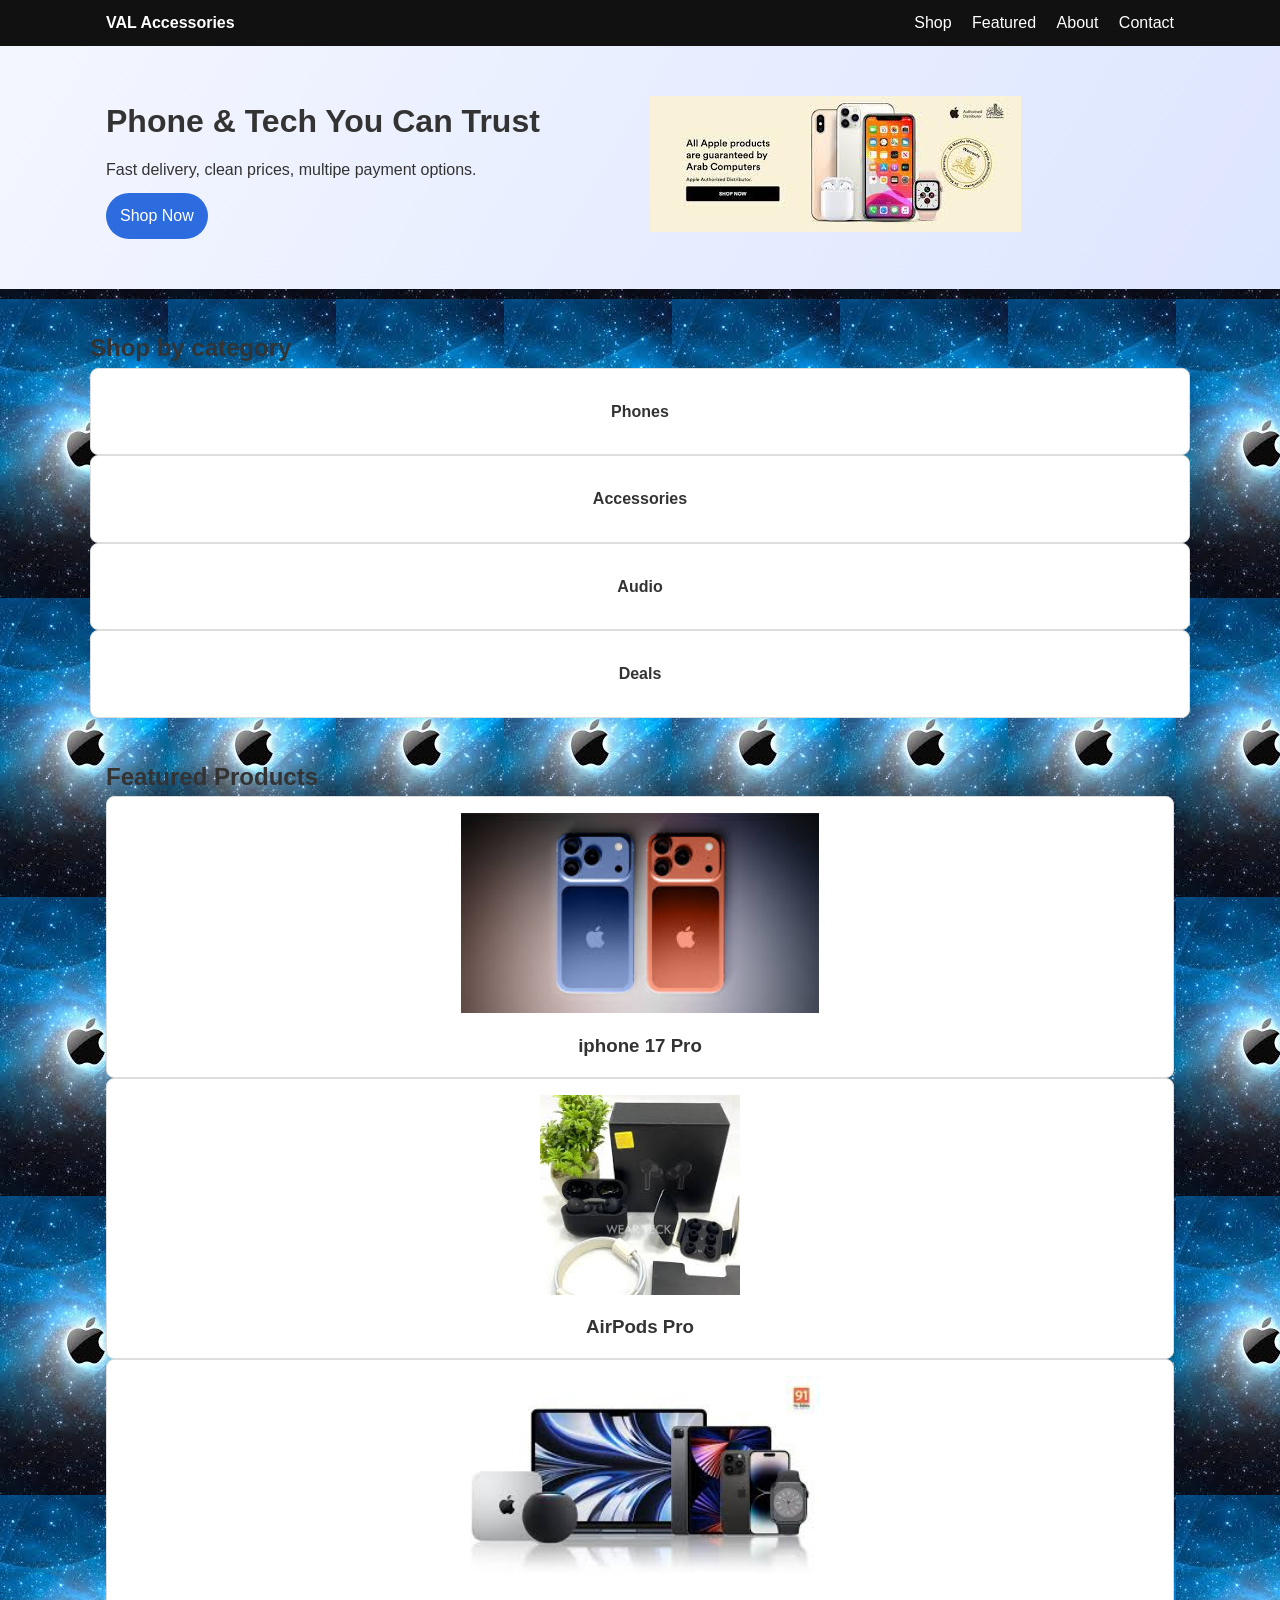
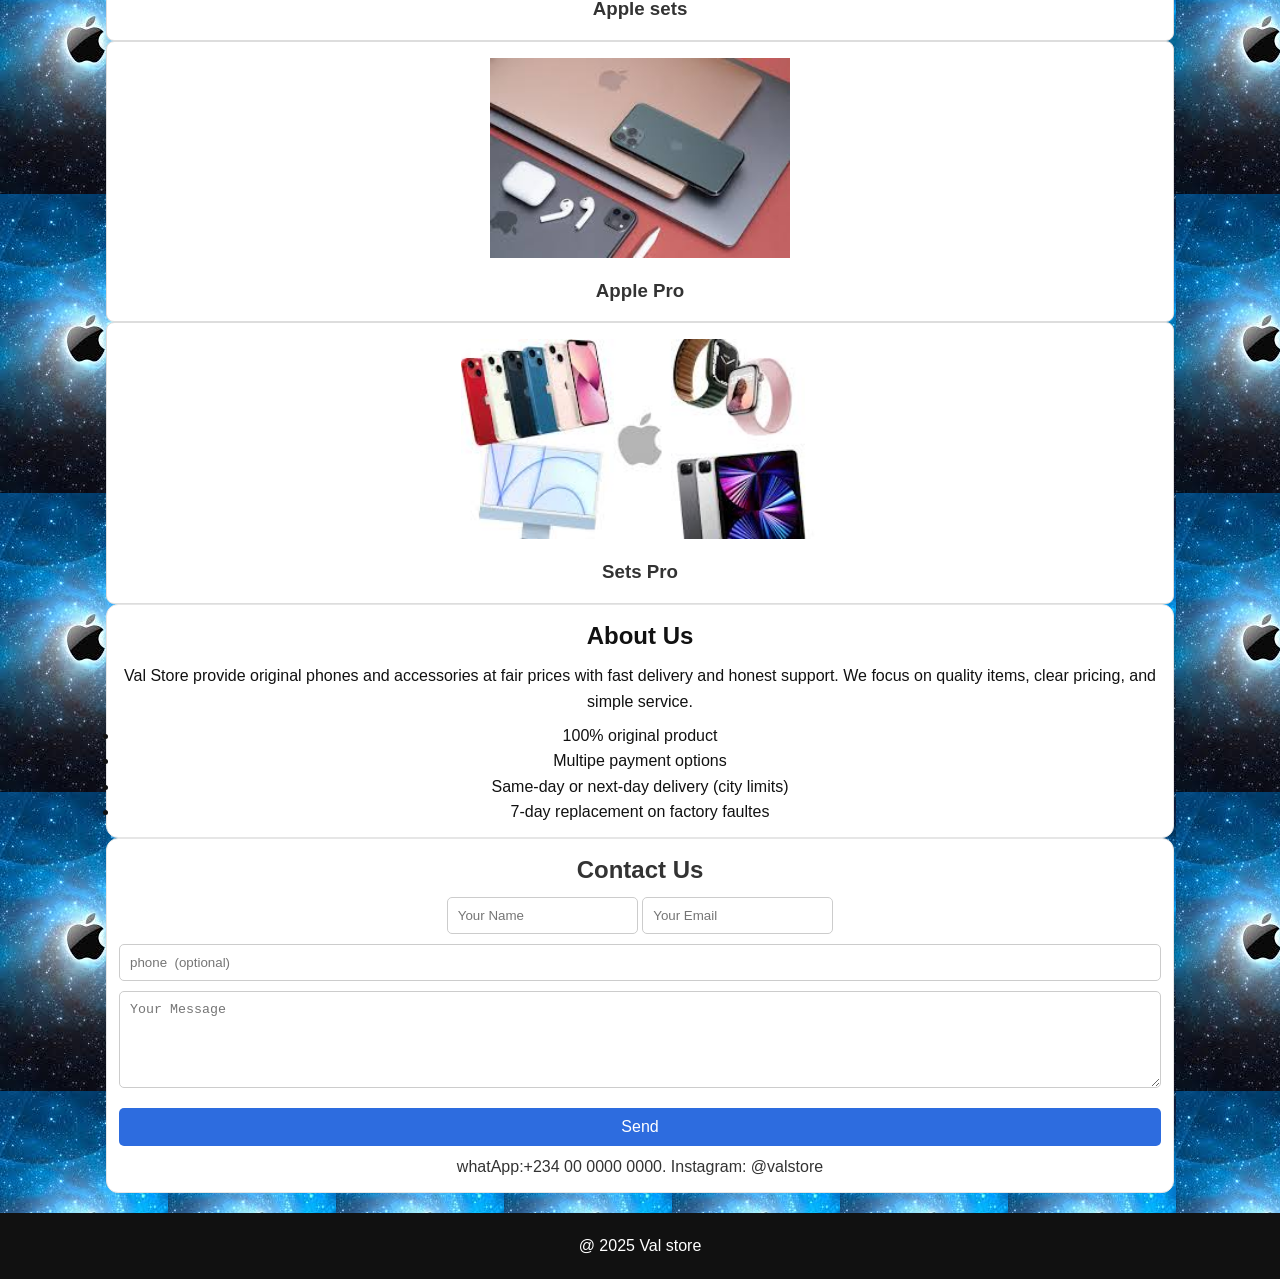
==== index.html @ 255564d1 "Add files via upload" ====
<!DOCTYPE html>
<html lang="en">
<head>
    <meta charset="UTF-8">
    <meta name="viewport" content="width=device-width, initial-scale=1.0">
    <title>Val Phone Accessories store</title> 
    <link rel="stylesheet" href="styles.css">
</head>
<body>  
    <!--HEADER-->
    <header class="site-header"> 
        <div class="container topbar"> 
            <div class="brand"> VAL Accessories</div>
            <nav class="nav"> 
                <a href="shop.html"> Shop</a>
                <a href="#featured"> Featured</a>
                <a href="about.html">About</a>
                <a href="contact.html">Contact</a>
            </nav>
        </div>
    </header> 
    <!--HERO SECTION--> 
    <section class="hero"> 
        <div class="container hero-inner"> 
            <div class="hero-text"> 
                <h2>Phone & Tech You Can Trust</h2>
                <P>Fast delivery, clean prices, multipe payment options.</P>
                <a href="shop.html" class="btn">Shop Now</a>
            </div>
        <div class="hero-img">
        <img src="banner.jpeg" alt="Hero Banner">  
        
        </div>
        </div>
    </section> 

    <!--CATEGORIES-->
    <section class="categories container" id="shop"> 
        <h2>Shop by category</h2>
        <div class="grid"> 
            <div class="cat-card">Phones</div>
            <div class="cat-card">Accessories</div>
            <div class="cat-card">Audio</div>
            <div class="cat-card">Deals</div>
        </div>
    </section>


    <!--FEATURED PRODUCTS--> 
    <section class="Featured container" id="Featured"> 
        <h2>Featured Products</h2>
        <div class="grid"> 
            <div class="product-card"> 
                <img src="iphone-17pro.jpeg" alt="iphone-17pro">
                <h3>iphone 17 Pro </h3>
                <p class="price"></p>
            </div>

            <div class="product-card"> 
                <img src="AirPods-pro.jpeg" alt="AirPods Pro">
                <h3>AirPods Pro</h3>
                <p class="price"></p>
            </div> 

           <div class="product-card"> 
                <img src="nice.jpeg" alt="AirPods Pro">
                <h3>Apple sets </h3>
                <p class="price"></p>
            </div>

            <div class="product-card"> 
                <img src="okay.jpeg" alt="AirPods Pro">
                <h3>Apple Pro</h3>
                <p class="price"></p>
            </div>

            <div class="product-card"> 
                <img src="good.jpeg" alt="AirPods Pro">
                <h3>Sets Pro</h3>
                <p class="price"></p>
            </div>
           

        </div>
    </section>  

    <!--ABOUT--> 
    <section class="section"> 
        <div class="container about-contact"> 
            <!--About-->
            <div class="card about"> 
                <h2>About Us</h2>
                <P> 
                    Val Store provide original phones and accessories at fair prices with fast delivery 
                    and honest support. We focus on quality items, clear pricing, and simple service.
                </P>
                <ul class="bullets"> 
                    <li>100% original product</li>
                    <li>Multipe payment options</li>
                    <li>Same-day or next-day delivery (city limits)</li>
                    <li>7-day replacement on factory faultes</li>
                </ul>
            </div>
        

    <!--Contact--> 
    <div class="card contact"> 
        <h2>Contact Us </h2>
        <form class="contact-form" action="#" method="post"> 
            <div class="grid2"> 
                <input type="text" name="name" placeholder="Your Name" required>
                <input type="email" name="email" placeholder="Your Email" required>
            </div>
            <input type="tel" name="phone" placeholder="phone  (optional)">
            <textarea name="message" rows="5" placeholder="Your Message" required></textarea>
            <button type="submit" class="btn">Send</button>
        </form>
        <div class="small print"> 
            whatApp:<a href="https://wa.me/2340000000000" target="_blank">+234 00 0000 0000</a>. 
            Instagram: <a href="#" target="_blank">@valstore</a>
        </div>
    </div>
        </div>
    </section>

    <!--FOOTER--> 
    <footer class="site-footer"> 
        <div class="container"> 
            <p>@ 2025 Val store</p>
        </div>
    </footer> 
    <script src="app.js"></script>
</body>
</html>
---- styles.css ----
/*Reset*/ 
 * { box-sizing: border-box; margin: 0; padding: 0;}
 body { font-family: Arial, sans-serif; background: #f4f4f9; color:#333; line-height: 1.6;}
 a { text-decoration: none; color:inherit;} 

 /*Container*/ 
 .container { max-width: 1100px; margin: 0 auto; padding: 0 16px; } 

 /*Header*/ 
 .site-header { background: #111; color: #fff; padding: 10px 0;}
 .site-header .container { display: flex; justify-content: space-between; align-items: center;}
 .nav a { margin-left: 16px; color: #fff; font-weight: 500;}
 .nav a:hover { text-decoration: underline;} 

 /*Hero*/ 
 .hero { background: linear-gradient(120deg,#f4f6ff, #dce6ff); padding: 50px 0;}
 .hero-inner { display: grid; grid-template-columns: 1fr 1fr; gap: 20px; align-items: center;}
 .hero-text h2 { font-size: 2rem; margin-bottom: 10px;}
 .btn { display: inline-block; background: #2d6cdf; color: #fff; padding: 12px 24px; border-radius: 5px; font-size: 1rem; margin-top: 10px;}
 .btn:hover { background: #234da0;}

 
 /*categories*/ 
 .categories { padding: 40px 0;}
 .categories.grid { display: grid; grid-template-columns: repeat(4, 1fr);gap: 16px;}
 .cat-card { background: #fff; padding: 30px; border: 1px solid #ddd; border-radius: 8px; text-align: center; font-weight: bold; transition: transform 0.2s;}
 .cat-card:hover { transform: translateY(-5px); box-shadow: 0 4px 12px rgba (0, 0, 0,0.1);}

 /*Products*/ 
 .featured { padding: 40px 0;}
 .featured.grid { display: grid; grid-template-columns: repeat(3, 1fr); gap: 20px;}
 .product-card { background: #fff; border: 1px solid #ddd; border-radius: 8px; padding: 16px; text-align: center;transition: transform 0.2s; }
 .product-card img { width: 100%; height: 200px; object-fit: contain; margin-bottom: 10px;  }
 .price { color: #2d6cdf; font-weight: bold;} 
 .product-card:hover { transform: translateY(-5px); box-shadow: 0 4px 12px rgba(0, 0, 0, 0.1); }
 /*About*/
 .about { padding:40px 0 ; color:#111;} 


 /*Contact*/ 
 .contact { padding: 40px 0;}
 .contact form { display: grid; gap: 10px;}
 .contact input, .contact textarea { padding: 10px; border: 1px solid #ccc; border-radius: 5px;}
 .contact button { background: #2d6cdf; color: #fff; border: none; padding: 10px; border-radius: 5px;}

 /*Footer*/
 .site-footer { background: #111; color: #fff; text-align: center; padding: 20px 0; margin-top: 20px;} 

 .site-header{ 
    position: sticky;
    top: 0;
    z-index: 1000;
 } 

 .btn { 
    background: #2d6cdf;
    color: #fff;
    padding: 12px 24px;
    border-radius: 5px;
    transition: background 0.3s ease;
 }
.btn:hover { 
    background: #234da0;
}


/* Header quick layout for this page */
.head-inner{display:flex;align-items:center;justify-content:space-between;padding:12px 0}
.brand{font-weight:700}

/* Shop layout */
.shop{padding:24px 0}
.shop-toolbar{
  display:flex;align-items:center;justify-content:space-between;gap:12px;margin-bottom:16px;
}
.shop-toolbar .controls{display:flex;gap:10px;align-items:center}
.input{padding:10px 12px;border:1px solid #ddd;border-radius:8px;background:#fff}

/* Sidebar + grid */
.shop-layout{display:grid;grid-template-columns:260px 1fr;gap:20px}
.filters{
  background:#fff;border:1px solid #ddd;border-radius:12px;padding:16px;position:sticky;top:68px;height:max-content;
}
.filters h3{margin-bottom:10px}
.filter-group{margin:12px 0}
.filter-group b{display:block;margin-bottom:6px}
.filter-group label{display:block;margin:6px 0;color:#444}
.btn-apply{width:100%}

/* Product grid */
.plp .products-grid{
  display:grid;
  grid-template-columns:repeat(3,1fr);
  gap:16px;
}
@media (max-width:1024px){ .shop-layout{grid-template-columns:1fr} .plp .products-grid{grid-template-columns:repeat(2,1fr)} .filters{position:static} }
@media (max-width:560px){ .plp .products-grid{grid-template-columns:1fr} }

.card{
  background:#fff;border:1px solid #e6e6e6;border-radius:12px;padding:12px;
  display:flex;flex-direction:column;gap:8px;text-align:center;
  transition:transform .15s ease, box-shadow .15s ease;
}
.card:hover{transform:translateY(-3px);box-shadow:0 6px 18px rgba(0,0,0,.08)}
.img-wrap{height:200px;border:1px solid #eee;border-radius:10px;padding:8px;background:#f7f8fb;overflow:hidden;display:block}
.img-wrap img{width:100%;height:100%;object-fit:contain;transition:transform .25s}
.img-wrap:hover img{transform:scale(1.06)}
.price{color:#2d6cdf;font-weight:700}
.btn{background:#2d6cdf;color:#fff;border:0;border-radius:999px;padding:10px 14px;cursor:pointer}
.btn:hover{background:#234da0}




body{ 
  background: url(background.jpeg);
  position: relative;
  min-height: 400px;
  color: none;
}







/* Responsive breakpoints */
@media (max-width: 1024px) {
  .categories .grid { grid-template-columns: repeat(2, 1fr); }
  .featured .grid { grid-template-columns: repeat(2, 1fr); }
}

@media (max-width: 600px) {
  .categories .grid, .featured .grid { grid-template-columns: 1fr; }
}
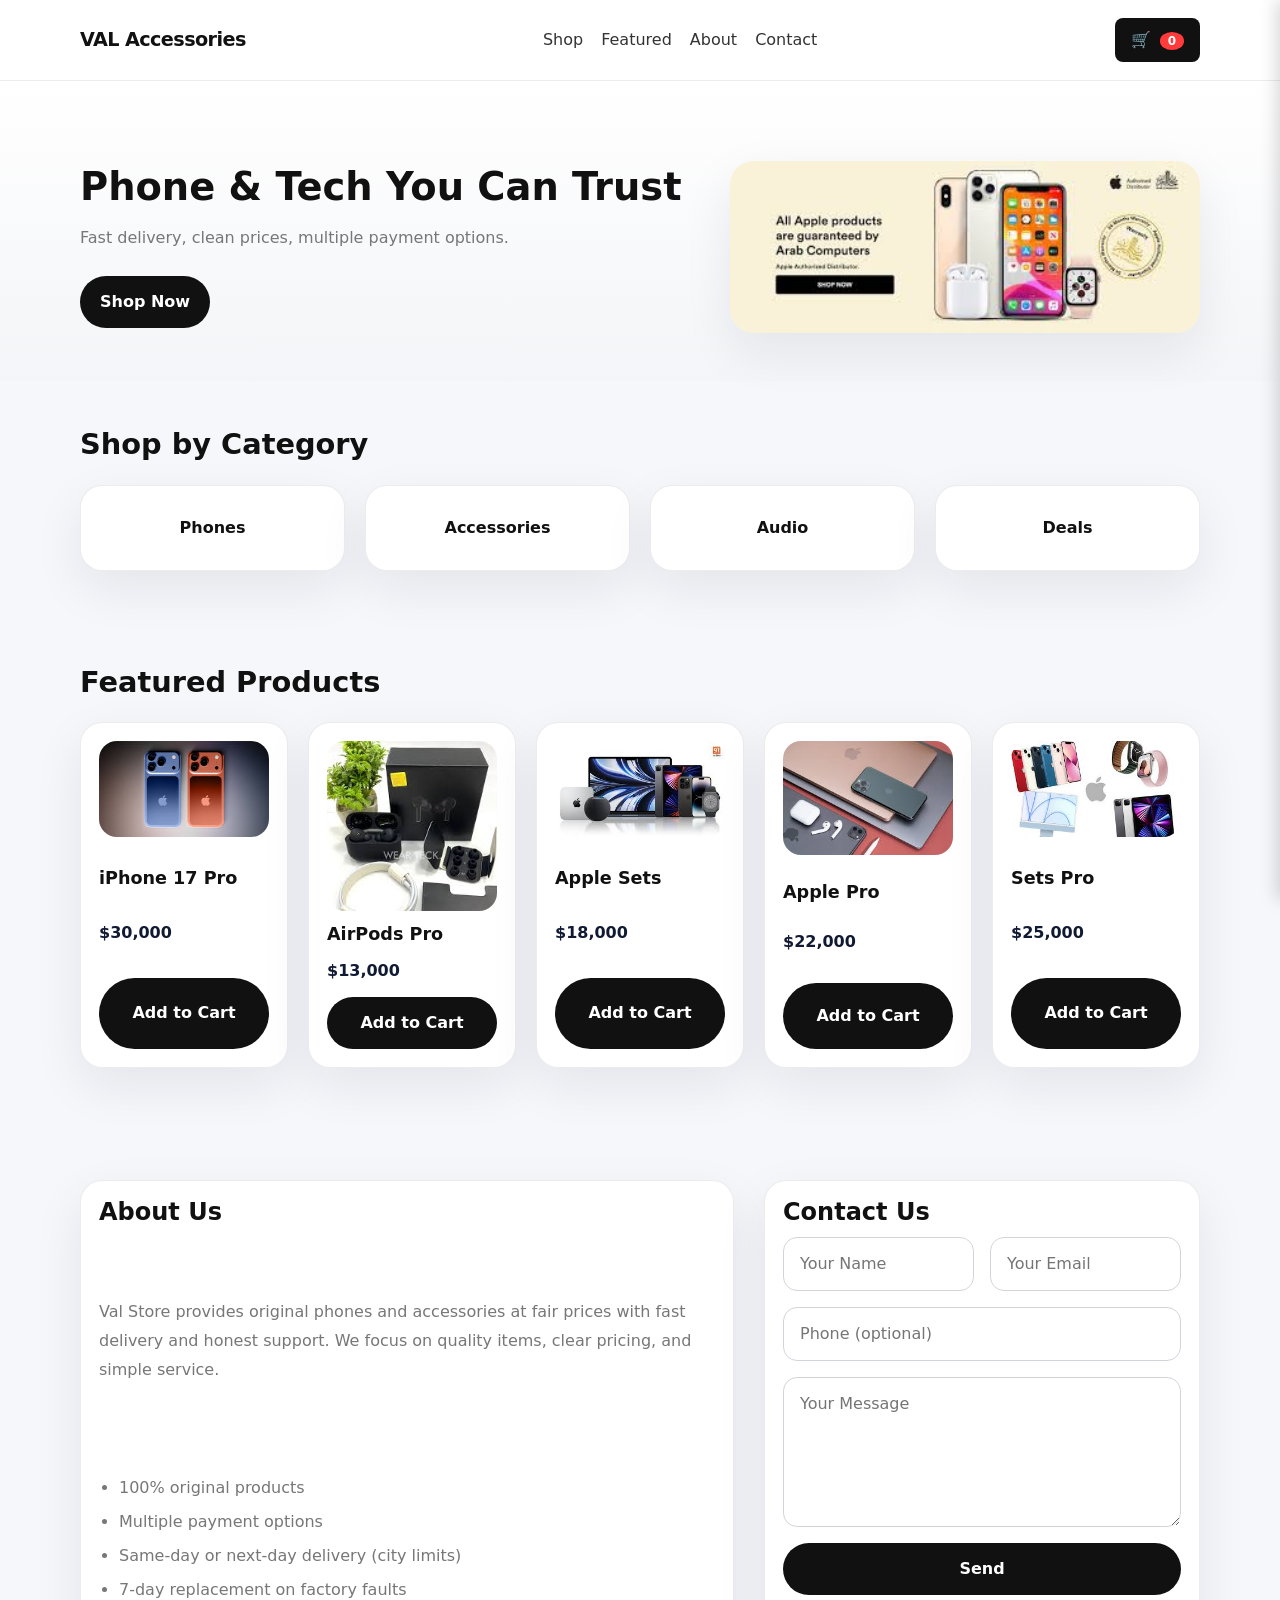
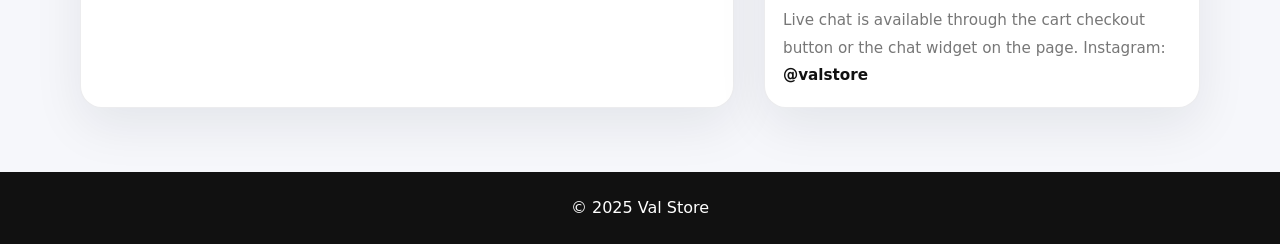
==== commit d5137f87: "Add files via upload" ====
--- a/index.html
+++ b/index.html
@@ -3,41 +3,44 @@
 <head>
     <meta charset="UTF-8">
     <meta name="viewport" content="width=device-width, initial-scale=1.0">
-    <title>Val Phone Accessories store</title> 
+    <title>Val Phone Accessories Store</title>
     <link rel="stylesheet" href="styles.css">
 </head>
-<body>  
-    <!--HEADER-->
-    <header class="site-header"> 
-        <div class="container topbar"> 
-            <div class="brand"> VAL Accessories</div>
-            <nav class="nav"> 
-                <a href="shop.html"> Shop</a>
-                <a href="#featured"> Featured</a>
+<body>
+    <!-- HEADER -->
+    <header class="site-header">
+        <div class="container topbar">
+            <div class="brand">VAL Accessories</div>
+            <nav class="nav">
+                <a href="shop.html">Shop</a>
+                <a href="#featured">Featured</a>
                 <a href="about.html">About</a>
                 <a href="contact.html">Contact</a>
             </nav>
+            <button class="cart-toggle" id="cartToggle" aria-label="Open cart">
+                🛒 <span class="cart-count" id="cartCount">0</span>
+            </button>
         </div>
-    </header> 
-    <!--HERO SECTION--> 
-    <section class="hero"> 
-        <div class="container hero-inner"> 
-            <div class="hero-text"> 
+    </header>
+
+    <!-- HERO -->
+    <section class="hero">
+        <div class="container hero-inner">
+            <div class="hero-text">
                 <h2>Phone & Tech You Can Trust</h2>
-                <P>Fast delivery, clean prices, multipe payment options.</P>
+                <p>Fast delivery, clean prices, multiple payment options.</p>
                 <a href="shop.html" class="btn">Shop Now</a>
             </div>
-        <div class="hero-img">
-        <img src="banner.jpeg" alt="Hero Banner">  
-        
+            <div class="hero-img">
+                <img src="banner.jpeg" alt="Hero Banner">
+            </div>
         </div>
-        </div>
-    </section> 
+    </section>
 
-    <!--CATEGORIES-->
-    <section class="categories container" id="shop"> 
-        <h2>Shop by category</h2>
-        <div class="grid"> 
+    <!-- CATEGORIES -->
+    <section class="categories container" id="shop">
+        <h2>Shop by Category</h2>
+        <div class="grid">
             <div class="cat-card">Phones</div>
             <div class="cat-card">Accessories</div>
             <div class="cat-card">Audio</div>
@@ -45,90 +48,118 @@
         </div>
     </section>
 
-
-    <!--FEATURED PRODUCTS--> 
-    <section class="Featured container" id="Featured"> 
+    <!-- FEATURED PRODUCTS -->
+    <section class="featured container" id="featured">
         <h2>Featured Products</h2>
-        <div class="grid"> 
-            <div class="product-card"> 
-                <img src="iphone-17pro.jpeg" alt="iphone-17pro">
-                <h3>iphone 17 Pro </h3>
-                <p class="price"></p>
+        <div class="grid">
+            <div class="product-card" data-id="iphone-17pro" data-name="iPhone 17 Pro" data-price="30000" data-img="iphone-17pro.jpeg">
+                <img src="iphone-17pro.jpeg" alt="iPhone 17 Pro">
+                <h3>iPhone 17 Pro</h3>
+                <p class="price">$30,000</p>
+                <button class="btn add-to-cart">Add to Cart</button>
             </div>
-
-            <div class="product-card"> 
+            <div class="product-card" data-id="airpods-pro" data-name="AirPods Pro" data-price="13000" data-img="AirPods-pro.jpeg">
                 <img src="AirPods-pro.jpeg" alt="AirPods Pro">
                 <h3>AirPods Pro</h3>
-                <p class="price"></p>
-            </div> 
-
-           <div class="product-card"> 
-                <img src="nice.jpeg" alt="AirPods Pro">
-                <h3>Apple sets </h3>
-                <p class="price"></p>
+                <p class="price">$13,000</p>
+                <button class="btn add-to-cart">Add to Cart</button>
             </div>
-
-            <div class="product-card"> 
-                <img src="okay.jpeg" alt="AirPods Pro">
+            <div class="product-card" data-id="apple-sets" data-name="Apple Sets" data-price="18000" data-img="nice.jpeg">
+                <img src="nice.jpeg" alt="Apple Sets">
+                <h3>Apple Sets</h3>
+                <p class="price">$18,000</p>
+                <button class="btn add-to-cart">Add to Cart</button>
+            </div>
+            <div class="product-card" data-id="apple-pro" data-name="Apple Pro" data-price="22000" data-img="okay.jpeg">
+                <img src="okay.jpeg" alt="Apple Pro">
                 <h3>Apple Pro</h3>
-                <p class="price"></p>
+                <p class="price">$22,000</p>
+                <button class="btn add-to-cart">Add to Cart</button>
             </div>
-
-            <div class="product-card"> 
-                <img src="good.jpeg" alt="AirPods Pro">
+            <div class="product-card" data-id="sets-pro" data-name="Sets Pro" data-price="25000" data-img="good.jpeg">
+                <img src="good.jpeg" alt="Sets Pro">
                 <h3>Sets Pro</h3>
-                <p class="price"></p>
+                <p class="price">$25,000</p>
+                <button class="btn add-to-cart">Add to Cart</button>
             </div>
-           
-
-        </div>
-    </section>  
-
-    <!--ABOUT--> 
-    <section class="section"> 
-        <div class="container about-contact"> 
-            <!--About-->
-            <div class="card about"> 
-                <h2>About Us</h2>
-                <P> 
-                    Val Store provide original phones and accessories at fair prices with fast delivery 
-                    and honest support. We focus on quality items, clear pricing, and simple service.
-                </P>
-                <ul class="bullets"> 
-                    <li>100% original product</li>
-                    <li>Multipe payment options</li>
-                    <li>Same-day or next-day delivery (city limits)</li>
-                    <li>7-day replacement on factory faultes</li>
-                </ul>
-            </div>
-        
-
-    <!--Contact--> 
-    <div class="card contact"> 
-        <h2>Contact Us </h2>
-        <form class="contact-form" action="#" method="post"> 
-            <div class="grid2"> 
-                <input type="text" name="name" placeholder="Your Name" required>
-                <input type="email" name="email" placeholder="Your Email" required>
-            </div>
-            <input type="tel" name="phone" placeholder="phone  (optional)">
-            <textarea name="message" rows="5" placeholder="Your Message" required></textarea>
-            <button type="submit" class="btn">Send</button>
-        </form>
-        <div class="small print"> 
-            whatApp:<a href="https://wa.me/2340000000000" target="_blank">+234 00 0000 0000</a>. 
-            Instagram: <a href="#" target="_blank">@valstore</a>
-        </div>
-    </div>
         </div>
     </section>
 
-    <!--FOOTER--> 
-    <footer class="site-footer"> 
-        <div class="container"> 
-            <p>@ 2025 Val store</p>
+    <!-- ABOUT / CONTACT -->
+    <section class="section">
+        <div class="container about-contact">
+            <div class="card about">
+                <h2>About Us</h2>
+                <p>
+                    Val Store provides original phones and accessories at fair prices with fast delivery
+                    and honest support. We focus on quality items, clear pricing, and simple service.
+                </p>
+                <ul class="bullets">
+                    <li>100% original products</li>
+                    <li>Multiple payment options</li>
+                    <li>Same-day or next-day delivery (city limits)</li>
+                    <li>7-day replacement on factory faults</li>
+                </ul>
+            </div>
+
+            <div class="card contact" id="contact">
+                <h2>Contact Us</h2>
+                <form class="contact-form" action="#" method="post">
+                    <div class="grid2">
+                        <input type="text" name="name" placeholder="Your Name" required>
+                        <input type="email" name="email" placeholder="Your Email" required>
+                    </div>
+                    <input type="tel" name="phone" placeholder="Phone (optional)">
+                    <textarea name="message" rows="5" placeholder="Your Message" required></textarea>
+                    <button type="submit" class="btn">Send</button>
+                </form>
+                <div class="small print">
+                    Live chat is available through the cart checkout button or the chat widget on the page.
+                    Instagram: <a href="#" target="_blank">@valstore</a>
+                </div>
+            </div>
         </div>
-    </footer> 
+    </section>
+
+    <!-- FOOTER -->
+    <footer class="site-footer">
+        <div class="container">
+            <p>© 2025 Val Store</p>
+        </div>
+    </footer>
+
+    <!-- CART SLIDEOUT -->
+    <div class="cart-overlay" id="cartOverlay"></div>
+    <aside class="cart-drawer" id="cartDrawer" aria-hidden="true">
+        <div class="cart-header">
+            <h3>Your Cart</h3>
+            <button class="cart-close" id="cartClose" aria-label="Close cart">✕</button>
+        </div>
+        <div class="cart-items" id="cartItems"></div>
+        <div class="cart-footer">
+            <div class="cart-total">
+                <span>Total:</span>
+                <strong id="cartTotal">$0</strong>
+            </div>
+            <button class="btn btn-checkout" id="checkoutBtn">Checkout via Chat</button>
+            <p class="cart-note">You'll be connected to live chat to complete your order, receive a secure payment link, and confirm delivery details (state, phone, address, email).</p>
+        </div>
+    </aside>
+
+    <!--Start of Tawk.to Script-->
+<script type="text/javascript">
+var Tawk_API=Tawk_API||{}, Tawk_LoadStart=new Date();
+(function(){
+var s1=document.createElement("script"),s0=document.getElementsByTagName("script")[0];
+s1.async=true;
+s1.src='https://embed.tawk.to/6a3216aeb6462d1d44111452/default';
+s1.charset='UTF-8';
+s1.setAttribute('crossorigin','*');
+s0.parentNode.insertBefore(s1,s0);
+})();
+</script>
+<!--End of Tawk.to Script-->
+
     <script src="app.js"></script>
 </body>
-</html>+</html>
--- a/styles.css
+++ b/styles.css
@@ -1,136 +1,647 @@
- /*Reset*/ 
- * { box-sizing: border-box; margin: 0; padding: 0;}
- body { font-family: Arial, sans-serif; background: #f4f4f9; color:#333; line-height: 1.6;}
- a { text-decoration: none; color:inherit;} 
-
- /*Container*/ 
- .container { max-width: 1100px; margin: 0 auto; padding: 0 16px; } 
-
- /*Header*/ 
- .site-header { background: #111; color: #fff; padding: 10px 0;}
- .site-header .container { display: flex; justify-content: space-between; align-items: center;}
- .nav a { margin-left: 16px; color: #fff; font-weight: 500;}
- .nav a:hover { text-decoration: underline;} 
-
- /*Hero*/ 
- .hero { background: linear-gradient(120deg,#f4f6ff, #dce6ff); padding: 50px 0;}
- .hero-inner { display: grid; grid-template-columns: 1fr 1fr; gap: 20px; align-items: center;}
- .hero-text h2 { font-size: 2rem; margin-bottom: 10px;}
- .btn { display: inline-block; background: #2d6cdf; color: #fff; padding: 12px 24px; border-radius: 5px; font-size: 1rem; margin-top: 10px;}
- .btn:hover { background: #234da0;}
-
- 
- /*categories*/ 
- .categories { padding: 40px 0;}
- .categories.grid { display: grid; grid-template-columns: repeat(4, 1fr);gap: 16px;}
- .cat-card { background: #fff; padding: 30px; border: 1px solid #ddd; border-radius: 8px; text-align: center; font-weight: bold; transition: transform 0.2s;}
- .cat-card:hover { transform: translateY(-5px); box-shadow: 0 4px 12px rgba (0, 0, 0,0.1);}
-
- /*Products*/ 
- .featured { padding: 40px 0;}
- .featured.grid { display: grid; grid-template-columns: repeat(3, 1fr); gap: 20px;}
- .product-card { background: #fff; border: 1px solid #ddd; border-radius: 8px; padding: 16px; text-align: center;transition: transform 0.2s; }
- .product-card img { width: 100%; height: 200px; object-fit: contain; margin-bottom: 10px;  }
- .price { color: #2d6cdf; font-weight: bold;} 
- .product-card:hover { transform: translateY(-5px); box-shadow: 0 4px 12px rgba(0, 0, 0, 0.1); }
- /*About*/
- .about { padding:40px 0 ; color:#111;} 
-
-
- /*Contact*/ 
- .contact { padding: 40px 0;}
- .contact form { display: grid; gap: 10px;}
- .contact input, .contact textarea { padding: 10px; border: 1px solid #ccc; border-radius: 5px;}
- .contact button { background: #2d6cdf; color: #fff; border: none; padding: 10px; border-radius: 5px;}
-
- /*Footer*/
- .site-footer { background: #111; color: #fff; text-align: center; padding: 20px 0; margin-top: 20px;} 
-
- .site-header{ 
+:root {
+    color-scheme: light;
+    font-family: Inter, system-ui, -apple-system, BlinkMacSystemFont, "Segoe UI", sans-serif;
+    font-size: 16px;
+    line-height: 1.5;
+    color: #111;
+    background: #f7f7f7;
+    --surface: #ffffff;
+    --muted: #777;
+    --border: #e5e7eb;
+    --accent: #111;
+    --accent-soft: #111a33;
+    --primary: #111;
+    --primary-soft: #f4f4f5;
+    --shadow: 0 18px 50px rgba(17, 24, 39, 0.08);
+}
+
+* {
+    box-sizing: border-box;
+}
+
+html {
+    scroll-behavior: smooth;
+}
+
+body {
+    margin: 0;
+    min-height: 100vh;
+    background: #f6f7fb;
+}
+
+img {
+    max-width: 100%;
+    display: block;
+}
+
+a {
+    color: inherit;
+    text-decoration: none;
+}
+
+button,
+input,
+select,
+textarea {
+    font: inherit;
+}
+
+button {
+    cursor: pointer;
+}
+
+.container {
+    width: min(1120px, calc(100% - 32px));
+    margin: 0 auto;
+}
+
+body, input, textarea, select, button {
+    font-family: inherit;
+}
+
+h1, h2, h3, h4, h5, h6 {
+    margin: 0;
+    line-height: 1.1;
+}
+
+p {
+    margin: 0;
+}
+
+.section {
+    padding: 64px 0;
+}
+
+.site-header {
+    background: #fff;
+    border-bottom: 1px solid rgba(15, 23, 42, 0.08);
     position: sticky;
     top: 0;
-    z-index: 1000;
- } 
-
- .btn { 
-    background: #2d6cdf;
+    z-index: 20;
+}
+
+.site-header .container {
+    display: flex;
+    align-items: center;
+    justify-content: space-between;
+    gap: 16px;
+    padding: 18px 0;
+}
+
+.brand {
+    font-size: 1.2rem;
+    font-weight: 700;
+    letter-spacing: -0.03em;
+}
+
+.nav {
+    display: flex;
+    flex-wrap: wrap;
+    gap: 18px;
+    align-items: center;
+}
+
+.nav a {
+    color: #333;
+    transition: color 0.2s ease;
+}
+
+.nav a:hover {
+    color: #111;
+}
+
+.hero {
+    padding: 80px 0 48px;
+    background: linear-gradient(180deg, #ffffff 0%, #f4f5f8 100%);
+}
+
+.hero-inner {
+    display: grid;
+    grid-template-columns: 1.3fr 1fr;
+    gap: 40px;
+    align-items: center;
+}
+
+.hero-text h2 {
+    font-size: clamp(2rem, 3vw, 3.25rem);
+    margin-bottom: 18px;
+}
+
+.hero-text p {
+    max-width: 560px;
+    color: var(--muted);
+    margin-bottom: 26px;
+}
+
+.hero .btn {
+    display: inline-flex;
+    align-items: center;
+}
+
+.hero-img img {
+    width: 100%;
+    border-radius: 24px;
+    box-shadow: var(--shadow);
+}
+
+.categories,
+.featured {
+    padding: 48px 0;
+}
+
+.categories h2,
+.featured h2,
+.shop-toolbar h1,
+.filters h3 {
+    font-size: 1.8rem;
+    margin-bottom: 24px;
+}
+
+.grid,
+.products-grid {
+    display: grid;
+    gap: 20px;
+}
+
+.grid {
+    grid-template-columns: repeat(auto-fit, minmax(180px, 1fr));
+}
+
+.cat-card,
+.product-card,
+.card {
+    background: var(--surface);
+    border: 1px solid rgba(15, 23, 42, 0.08);
+    border-radius: 22px;
+    box-shadow: var(--shadow);
+}
+
+.cat-card {
+    padding: 30px 22px;
+    text-align: center;
+    font-weight: 600;
+}
+
+.product-card {
+    overflow: hidden;
+    display: grid;
+    gap: 14px;
+    padding: 18px;
+}
+
+.product-card img,
+.card img {
+    width: 100%;
+    border-radius: 18px;
+    object-fit: cover;
+}
+
+.product-card h3,
+.card h3 {
+    font-size: 1.1rem;
+}
+
+.product-card .price,
+.card .price {
+    margin: 0;
+    color: var(--accent-soft);
+    font-weight: 700;
+}
+
+.btn {
+    display: inline-flex;
+    align-items: center;
+    justify-content: center;
+    padding: 14px 20px;
+    border-radius: 999px;
+    border: none;
+    background: var(--primary);
     color: #fff;
-    padding: 12px 24px;
-    border-radius: 5px;
-    transition: background 0.3s ease;
- }
-.btn:hover { 
-    background: #234da0;
-}
-
-
-/* Header quick layout for this page */
-.head-inner{display:flex;align-items:center;justify-content:space-between;padding:12px 0}
-.brand{font-weight:700}
-
-/* Shop layout */
-.shop{padding:24px 0}
-.shop-toolbar{
-  display:flex;align-items:center;justify-content:space-between;gap:12px;margin-bottom:16px;
-}
-.shop-toolbar .controls{display:flex;gap:10px;align-items:center}
-.input{padding:10px 12px;border:1px solid #ddd;border-radius:8px;background:#fff}
-
-/* Sidebar + grid */
-.shop-layout{display:grid;grid-template-columns:260px 1fr;gap:20px}
-.filters{
-  background:#fff;border:1px solid #ddd;border-radius:12px;padding:16px;position:sticky;top:68px;height:max-content;
-}
-.filters h3{margin-bottom:10px}
-.filter-group{margin:12px 0}
-.filter-group b{display:block;margin-bottom:6px}
-.filter-group label{display:block;margin:6px 0;color:#444}
-.btn-apply{width:100%}
-
-/* Product grid */
-.plp .products-grid{
-  display:grid;
-  grid-template-columns:repeat(3,1fr);
-  gap:16px;
-}
-@media (max-width:1024px){ .shop-layout{grid-template-columns:1fr} .plp .products-grid{grid-template-columns:repeat(2,1fr)} .filters{position:static} }
-@media (max-width:560px){ .plp .products-grid{grid-template-columns:1fr} }
-
-.card{
-  background:#fff;border:1px solid #e6e6e6;border-radius:12px;padding:12px;
-  display:flex;flex-direction:column;gap:8px;text-align:center;
-  transition:transform .15s ease, box-shadow .15s ease;
-}
-.card:hover{transform:translateY(-3px);box-shadow:0 6px 18px rgba(0,0,0,.08)}
-.img-wrap{height:200px;border:1px solid #eee;border-radius:10px;padding:8px;background:#f7f8fb;overflow:hidden;display:block}
-.img-wrap img{width:100%;height:100%;object-fit:contain;transition:transform .25s}
-.img-wrap:hover img{transform:scale(1.06)}
-.price{color:#2d6cdf;font-weight:700}
-.btn{background:#2d6cdf;color:#fff;border:0;border-radius:999px;padding:10px 14px;cursor:pointer}
-.btn:hover{background:#234da0}
-
-
-
-
-body{ 
-  background: url(background.jpeg);
-  position: relative;
-  min-height: 400px;
-  color: none;
-}
-
-
-
-
-
-
-
-/* Responsive breakpoints */
-@media (max-width: 1024px) {
-  .categories .grid { grid-template-columns: repeat(2, 1fr); }
-  .featured .grid { grid-template-columns: repeat(2, 1fr); }
-}
-
-@media (max-width: 600px) {
-  .categories .grid, .featured .grid { grid-template-columns: 1fr; }
-}
+    font-weight: 600;
+    transition: transform 0.2s ease, background 0.2s ease;
+    text-decoration: none;
+}
+
+.btn:hover {
+    background: #000;
+    transform: translateY(-1px);
+}
+
+.about-contact {
+    display: grid;
+    grid-template-columns: 1.2fr 0.8fr;
+    gap: 30px;
+}
+
+.card {
+    padding: 30px;
+}
+
+.about p,
+.card p,
+.small {
+    color: var(--muted);
+    line-height: 1.8;
+}
+
+.bullets {
+    padding-left: 20px;
+    margin-top: 18px;
+    color: var(--muted);
+}
+
+.bullets li {
+    margin-bottom: 10px;
+}
+
+.contact-form {
+    display: grid;
+    gap: 16px;
+}
+
+.grid2 {
+    display: grid;
+    gap: 16px;
+    grid-template-columns: repeat(2, minmax(0, 1fr));
+}
+
+input,
+textarea,
+select {
+    width: 100%;
+    border: 1px solid #d1d5db;
+    border-radius: 14px;
+    padding: 14px 16px;
+    background: #fff;
+    color: #111;
+    transition: border-color 0.2s ease, box-shadow 0.2s ease;
+}
+
+input:focus,
+textarea:focus,
+select:focus {
+    outline: none;
+    border-color: #111;
+    box-shadow: 0 0 0 4px rgba(17, 24, 39, 0.06);
+}
+
+.small {
+    font-size: 0.95rem;
+}
+
+.print a {
+    color: #111;
+    font-weight: 600;
+}
+
+.site-footer {
+    background: #111;
+    color: #fff;
+    padding: 24px 0;
+}
+
+.site-footer .container {
+    display: flex;
+    justify-content: center;
+}
+
+.shop {
+    padding: 48px 0;
+}
+
+.shop-toolbar {
+    display: flex;
+    flex-wrap: wrap;
+    align-items: center;
+    justify-content: space-between;
+    gap: 20px;
+    margin-bottom: 32px;
+}
+
+.controls {
+    display: flex;
+    flex-wrap: wrap;
+    gap: 12px;
+    align-items: center;
+}
+
+.input {
+    min-width: 180px;
+}
+
+.shop-layout {
+    display: grid;
+    grid-template-columns: 270px minmax(0, 1fr);
+    gap: 24px;
+}
+
+.filters {
+    background: var(--surface);
+    border: 1px solid rgba(15, 23, 42, 0.08);
+    border-radius: 24px;
+    padding: 26px;
+    box-shadow: var(--shadow);
+}
+
+.filters b {
+    display: block;
+    margin-bottom: 12px;
+    color: #111;
+}
+
+.filter-group {
+    margin-bottom: 22px;
+}
+
+.filter-group label {
+    display: block;
+    margin-bottom: 10px;
+    color: #333;
+    font-size: 0.95rem;
+}
+
+.btn-apply {
+    width: 100%;
+}
+
+.plp {
+    display: grid;
+    gap: 24px;
+}
+
+.products-grid {
+    grid-template-columns: repeat(auto-fill, minmax(220px, 1fr));
+}
+
+.card {
+    overflow: hidden;
+    padding: 18px;
+    display: grid;
+    gap: 12px;
+}
+
+.card h3 {
+    font-size: 1.05rem;
+}
+
+.img-wrap {
+    display: block;
+    overflow: hidden;
+    border-radius: 20px;
+}
+
+.card .price {
+    color: #111;
+    font-weight: 700;
+}
+
+.card button {
+    width: 100%;
+}
+
+.cart-toggle {
+    background: #111;
+    color: #fff;
+    border: none;
+    padding: 10px 16px;
+    border-radius: 8px;
+    cursor: pointer;
+    font-size: 16px;
+    position: relative;
+    transition: transform 0.2s;
+}
+
+.cart-toggle.bump { transform: scale(1.15); }
+
+.cart-count {
+    background: #ff3b3b;
+    color: #fff;
+    border-radius: 50%;
+    padding: 2px 8px;
+    font-size: 12px;
+    margin-left: 4px;
+    font-weight: bold;
+}
+
+.cart-overlay {
+    position: fixed; inset: 0;
+    background: rgba(0,0,0,0.5);
+    opacity: 0; visibility: hidden;
+    transition: opacity 0.3s;
+    z-index: 998;
+}
+.cart-overlay.open { opacity: 1; visibility: visible; }
+
+.cart-drawer {
+    position: fixed; top: 0; right: 0;
+    width: 380px; max-width: 92vw;
+    height: 100vh;
+    background: #fff;
+    box-shadow: -4px 0 16px rgba(0,0,0,0.15);
+    transform: translateX(100%);
+    transition: transform 0.3s;
+    z-index: 999;
+    display: flex; flex-direction: column;
+}
+.cart-drawer.open { transform: translateX(0); }
+
+.cart-header {
+    display: flex; justify-content: space-between; align-items: center;
+    padding: 18px 20px;
+    border-bottom: 1px solid #eee;
+}
+.cart-header h3 { margin: 0; }
+.cart-close {
+    background: none; border: none; font-size: 20px; cursor: pointer;
+}
+
+.cart-items {
+    flex: 1; overflow-y: auto; padding: 16px 20px;
+}
+.cart-empty { text-align: center; color: #888; margin-top: 40px; }
+
+.cart-item {
+    display: flex; gap: 12px;
+    padding: 12px 0;
+    border-bottom: 1px solid #f1f1f1;
+}
+.cart-item img {
+    width: 70px; height: 70px; object-fit: cover;
+    border-radius: 8px;
+    background: #f7f7f7;
+}
+.cart-item-info { flex: 1; }
+.cart-item-info h4 { margin: 0 0 4px; font-size: 15px; }
+.cart-item-price { margin: 0 0 8px; color: #555; font-size: 14px; }
+.qty-controls { display: flex; align-items: center; gap: 6px; flex-wrap: wrap; }
+.qty-controls button {
+    background: #f1f1f1; border: none; padding: 4px 10px;
+    border-radius: 6px; cursor: pointer; font-size: 14px;
+}
+.qty-controls button.remove {
+    background: transparent; color: #c00;
+    margin-left: auto; font-size: 12px;
+}
+.qty-controls span { min-width: 24px; text-align: center; font-weight: 600; }
+
+.cart-footer {
+    padding: 16px 20px;
+    border-top: 1px solid #eee;
+    background: #fafafa;
+}
+.cart-total {
+    display: flex; justify-content: space-between;
+    font-size: 18px; margin-bottom: 12px;
+}
+.btn-checkout {
+    width: 100%; padding: 14px;
+    background: #111; color: #fff;
+    border: none; border-radius: 8px;
+    font-size: 16px; cursor: pointer;
+    font-weight: 600;
+}
+.btn-checkout:hover { background: #000; }
+.cart-note {
+    font-size: 12px; color: #777;
+    text-align: center; margin: 10px 0 0;
+}
+
+@media (max-width: 900px) {
+    .hero-inner {
+        grid-template-columns: 1fr;
+    }
+
+    .about-contact,
+    .shop-layout {
+        grid-template-columns: 1fr;
+    }
+}
+
+@media (max-width: 720px) {
+    .site-header .container,
+    .shop-toolbar,
+    .filters,
+    .cart-header,
+    .cart-footer {
+        padding-left: 0;
+        padding-right: 0;
+    }
+
+    .site-header .container {
+        flex-direction: column;
+        align-items: stretch;
+    }
+
+    .nav {
+        justify-content: center;
+    }
+
+    .shop-toolbar {
+        align-items: stretch;
+    }
+
+    .grid2 {
+        grid-template-columns: 1fr;
+    }
+
+    .btn,
+    .btn-apply,
+    .card button {
+        width: 100%;
+    }
+}
+
+/* ==================== CHECKOUT MODAL ==================== */
+.checkout-modal {
+    position: fixed;
+    inset: 0;
+    z-index: 10000;
+    display: flex;
+    align-items: center;
+    justify-content: center;
+}
+
+.modal-backdrop {
+    position: absolute;
+    inset: 0;
+    background: rgba(0, 0, 0, 0.6);
+}
+
+.modal-content {
+    position: relative;
+    background: #fff;
+    border-radius: 20px;
+    box-shadow: 0 20px 60px rgba(0, 0, 0, 0.3);
+    width: min(500px, 90vw);
+    max-height: 90vh;
+    display: flex;
+    flex-direction: column;
+    z-index: 10001;
+}
+
+.modal-header {
+    display: flex;
+    justify-content: space-between;
+    align-items: center;
+    padding: 20px 24px;
+    border-bottom: 1px solid #e5e7eb;
+}
+
+.modal-header h2 {
+    margin: 0;
+    font-size: 1.4rem;
+}
+
+.modal-close {
+    background: none;
+    border: none;
+    font-size: 28px;
+    cursor: pointer;
+    color: #666;
+    padding: 0;
+    width: 32px;
+    height: 32px;
+    display: flex;
+    align-items: center;
+    justify-content: center;
+}
+
+.modal-close:hover {
+    color: #000;
+}
+
+.modal-body {
+    padding: 20px 24px;
+    overflow-y: auto;
+}
+
+.order-summary h3,
+#checkoutForm h3 {
+    margin-top: 0;
+    margin-bottom: 12px;
+    font-size: 1.1rem;
+}
+
+.order-summary p {
+    margin: 0;
+}
+
+.form-group {
+    margin-bottom: 14px;
+}
+
+.form-group label {
+    display: block;
+    margin-bottom: 6px;
+    font-weight: 600;
+    color: #111;
+}
+
+.form-group input,
+.form-group textarea {
+    width: 100%;
+}
+
+#checkoutForm .btn {
+    margin-top: 16px;
+}
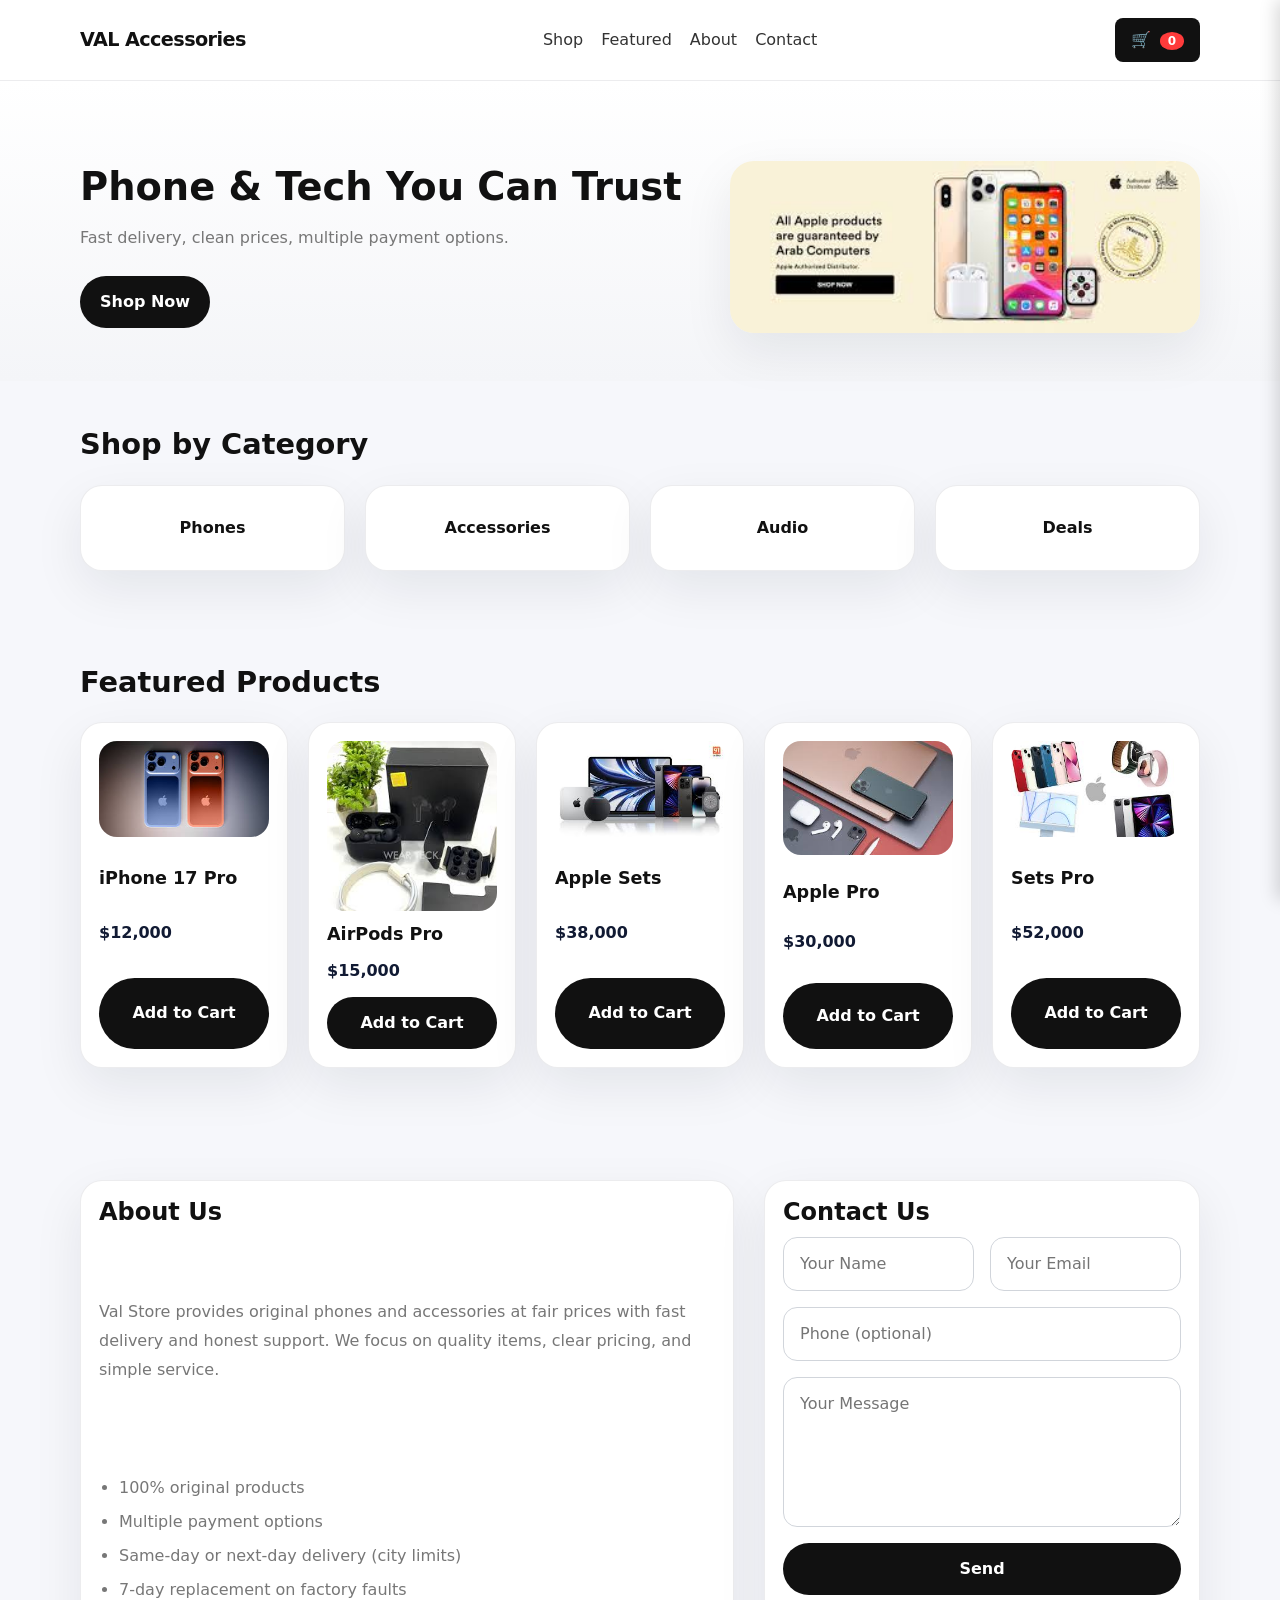
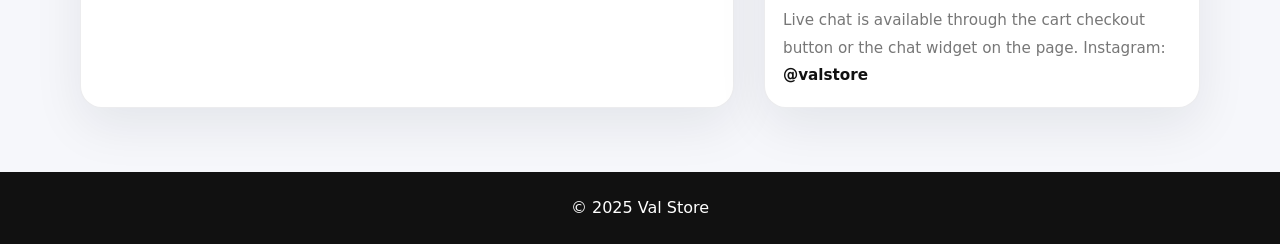
==== commit 01d654e3: "Add files via upload" ====
--- a/index.html
+++ b/index.html
@@ -55,31 +55,31 @@
             <div class="product-card" data-id="iphone-17pro" data-name="iPhone 17 Pro" data-price="30000" data-img="iphone-17pro.jpeg">
                 <img src="iphone-17pro.jpeg" alt="iPhone 17 Pro">
                 <h3>iPhone 17 Pro</h3>
-                <p class="price">$30,000</p>
+                <p class="price">$12,000</p>
                 <button class="btn add-to-cart">Add to Cart</button>
             </div>
             <div class="product-card" data-id="airpods-pro" data-name="AirPods Pro" data-price="13000" data-img="AirPods-pro.jpeg">
                 <img src="AirPods-pro.jpeg" alt="AirPods Pro">
                 <h3>AirPods Pro</h3>
-                <p class="price">$13,000</p>
+                <p class="price">$15,000</p>
                 <button class="btn add-to-cart">Add to Cart</button>
             </div>
             <div class="product-card" data-id="apple-sets" data-name="Apple Sets" data-price="18000" data-img="nice.jpeg">
                 <img src="nice.jpeg" alt="Apple Sets">
                 <h3>Apple Sets</h3>
-                <p class="price">$18,000</p>
+                <p class="price">$38,000</p>
                 <button class="btn add-to-cart">Add to Cart</button>
             </div>
             <div class="product-card" data-id="apple-pro" data-name="Apple Pro" data-price="22000" data-img="okay.jpeg">
                 <img src="okay.jpeg" alt="Apple Pro">
                 <h3>Apple Pro</h3>
-                <p class="price">$22,000</p>
+                <p class="price">$30,000</p>
                 <button class="btn add-to-cart">Add to Cart</button>
             </div>
             <div class="product-card" data-id="sets-pro" data-name="Sets Pro" data-price="25000" data-img="good.jpeg">
                 <img src="good.jpeg" alt="Sets Pro">
                 <h3>Sets Pro</h3>
-                <p class="price">$25,000</p>
+                <p class="price">$52,000</p>
                 <button class="btn add-to-cart">Add to Cart</button>
             </div>
         </div>
@@ -141,8 +141,11 @@
                 <span>Total:</span>
                 <strong id="cartTotal">$0</strong>
             </div>
-            <button class="btn btn-checkout" id="checkoutBtn">Checkout via Chat</button>
-            <p class="cart-note">You'll be connected to live chat to complete your order, receive a secure payment link, and confirm delivery details (state, phone, address, email).</p>
+            <div class="cart-actions" style="display:flex;gap:10px;flex-wrap:wrap;">
+                <button class="btn btn-checkout" id="checkoutBtn">Checkout via Chat</button>
+                <button class="btn" id="copyOrderBtn" type="button">Copy Order Text</button>
+            </div>
+            <p class="cart-note">You'll be connected to live chat to complete your order, receive a secure payment link, and confirm delivery details (state, phone, address, email). Use the "Copy Order Text" button to copy and paste into live chat.</p>
         </div>
     </aside>
 
--- a/styles.css
+++ b/styles.css
@@ -645,3 +645,20 @@
 #checkoutForm .btn {
     margin-top: 16px;
 }
+
+/* Toast message */
+.toast-msg {
+    position: fixed;
+    left: 50%;
+    transform: translateX(-50%) translateY(10px);
+    bottom: 20px;
+    background: rgba(17,17,17,0.95);
+    color: #fff;
+    padding: 10px 16px;
+    border-radius: 999px;
+    font-size: 14px;
+    opacity: 0;
+    transition: opacity 200ms, transform 200ms;
+    z-index: 12000;
+}
+.toast-msg.visible { opacity: 1; transform: translateX(-50%) translateY(0); }
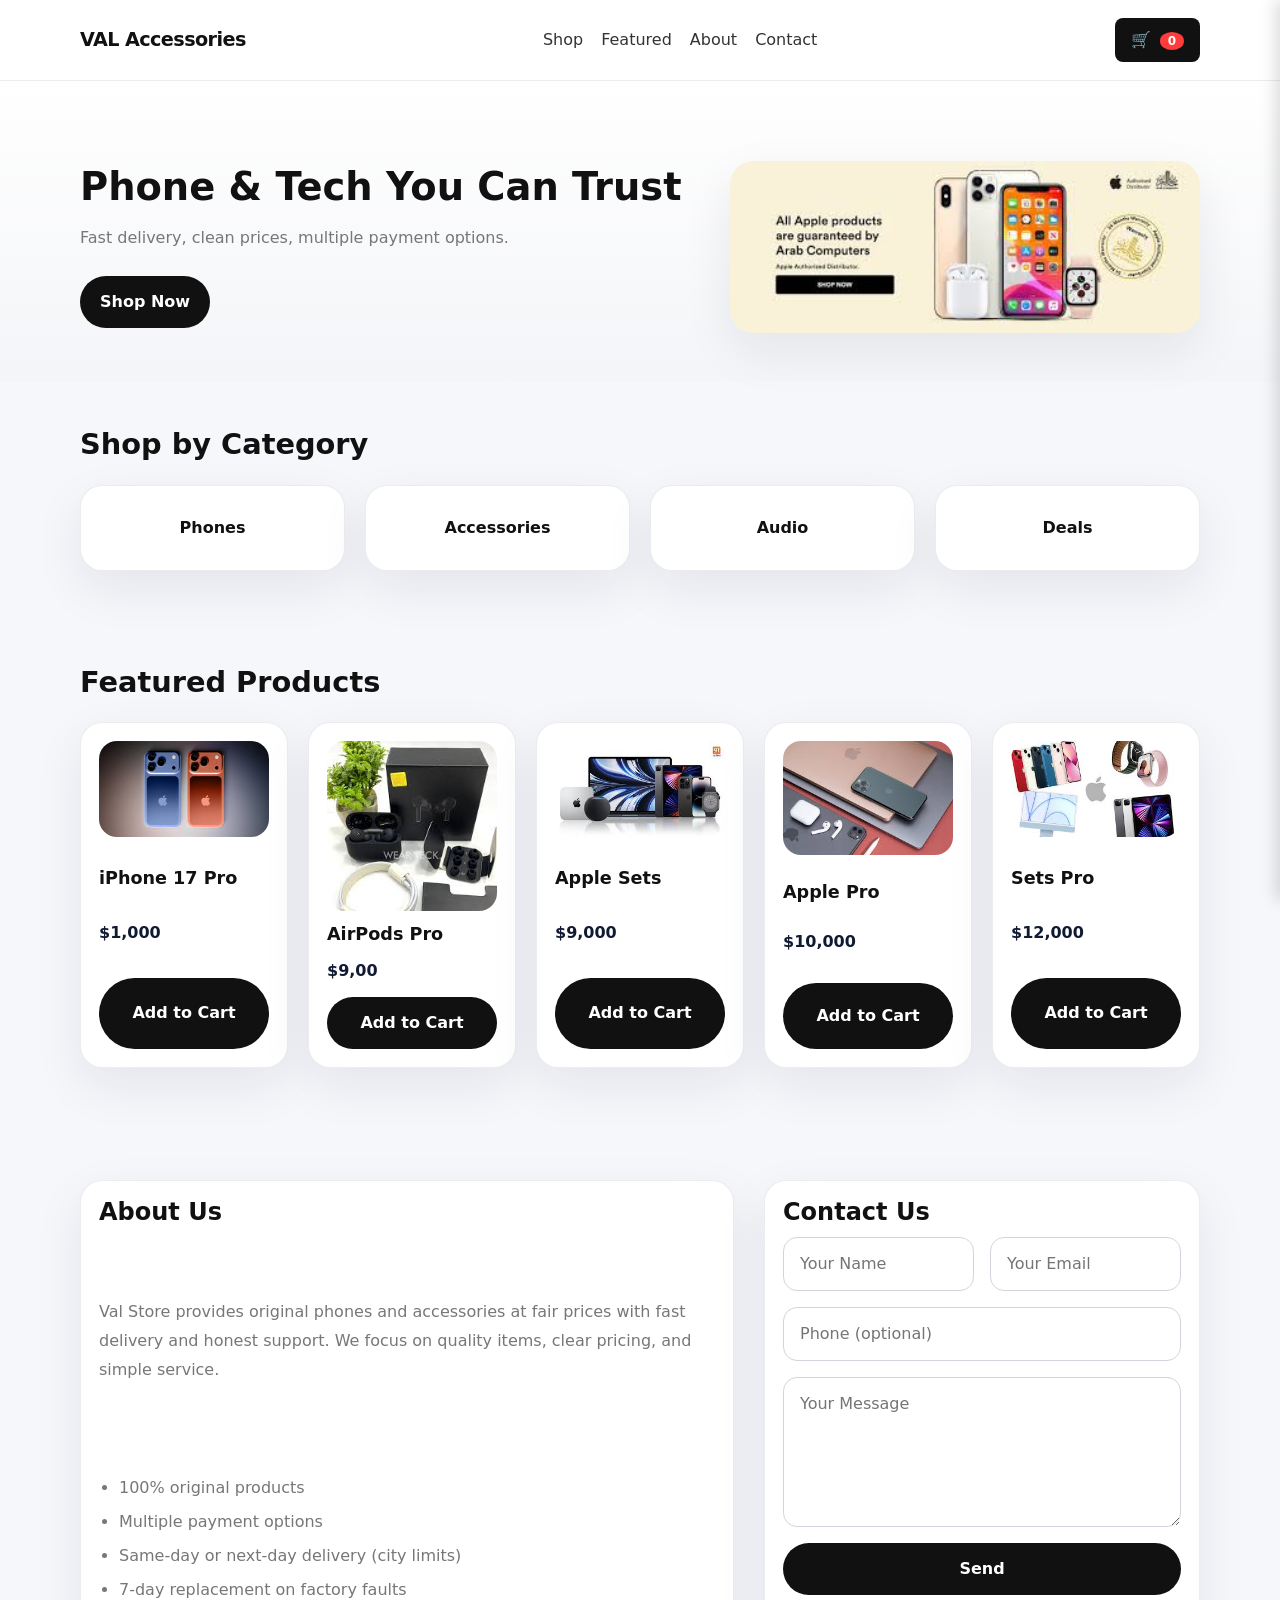
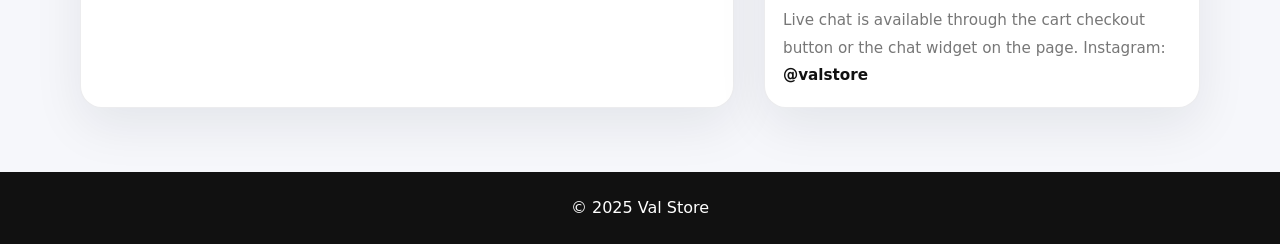
==== commit 01bd3aa8: "Add files via upload" ====
--- a/index.html
+++ b/index.html
@@ -55,31 +55,31 @@
             <div class="product-card" data-id="iphone-17pro" data-name="iPhone 17 Pro" data-price="30000" data-img="iphone-17pro.jpeg">
                 <img src="iphone-17pro.jpeg" alt="iPhone 17 Pro">
                 <h3>iPhone 17 Pro</h3>
-                <p class="price">$12,000</p>
+                <p class="price">$1,000</p>
                 <button class="btn add-to-cart">Add to Cart</button>
             </div>
             <div class="product-card" data-id="airpods-pro" data-name="AirPods Pro" data-price="13000" data-img="AirPods-pro.jpeg">
                 <img src="AirPods-pro.jpeg" alt="AirPods Pro">
                 <h3>AirPods Pro</h3>
-                <p class="price">$15,000</p>
+                <p class="price">$9,00</p>
                 <button class="btn add-to-cart">Add to Cart</button>
             </div>
             <div class="product-card" data-id="apple-sets" data-name="Apple Sets" data-price="18000" data-img="nice.jpeg">
                 <img src="nice.jpeg" alt="Apple Sets">
                 <h3>Apple Sets</h3>
-                <p class="price">$38,000</p>
+                <p class="price">$9,000</p>
                 <button class="btn add-to-cart">Add to Cart</button>
             </div>
             <div class="product-card" data-id="apple-pro" data-name="Apple Pro" data-price="22000" data-img="okay.jpeg">
                 <img src="okay.jpeg" alt="Apple Pro">
                 <h3>Apple Pro</h3>
-                <p class="price">$30,000</p>
+                <p class="price">$10,000</p>
                 <button class="btn add-to-cart">Add to Cart</button>
             </div>
             <div class="product-card" data-id="sets-pro" data-name="Sets Pro" data-price="25000" data-img="good.jpeg">
                 <img src="good.jpeg" alt="Sets Pro">
                 <h3>Sets Pro</h3>
-                <p class="price">$52,000</p>
+                <p class="price">$12,000</p>
                 <button class="btn add-to-cart">Add to Cart</button>
             </div>
         </div>
